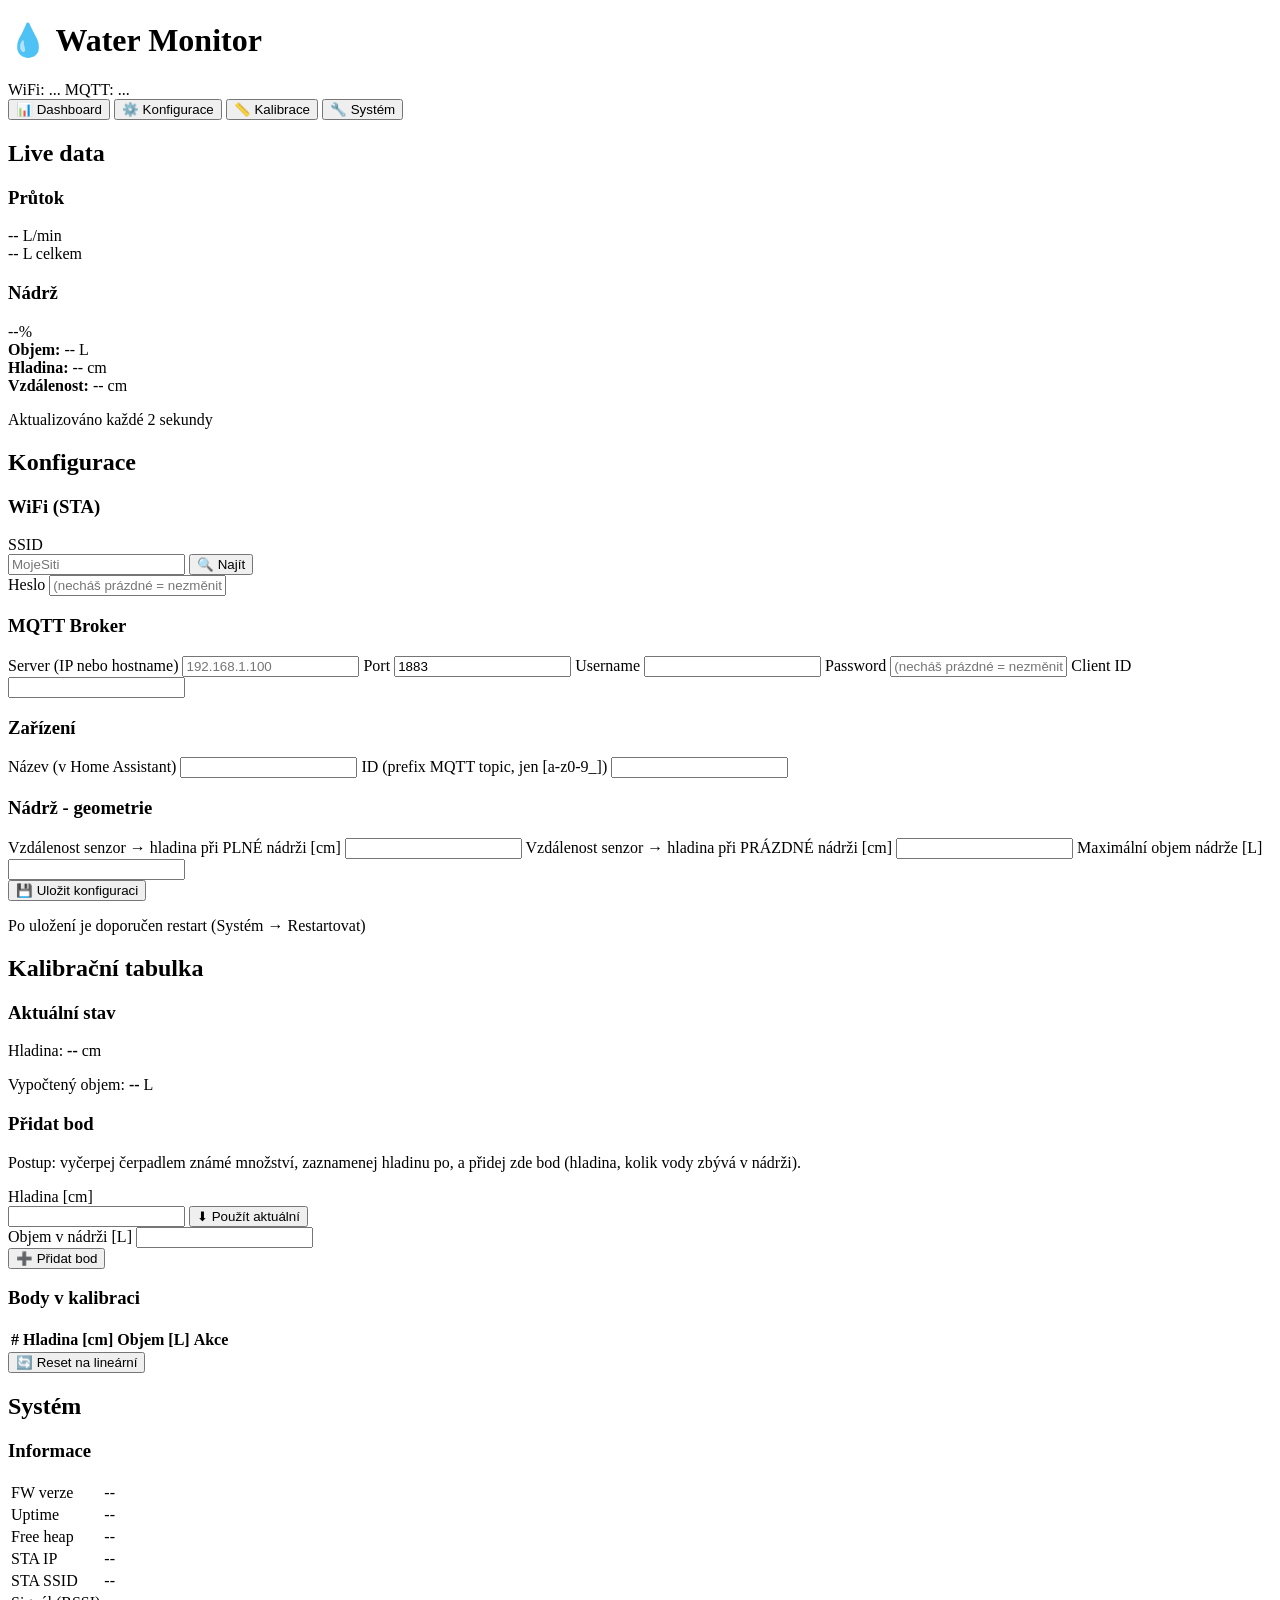
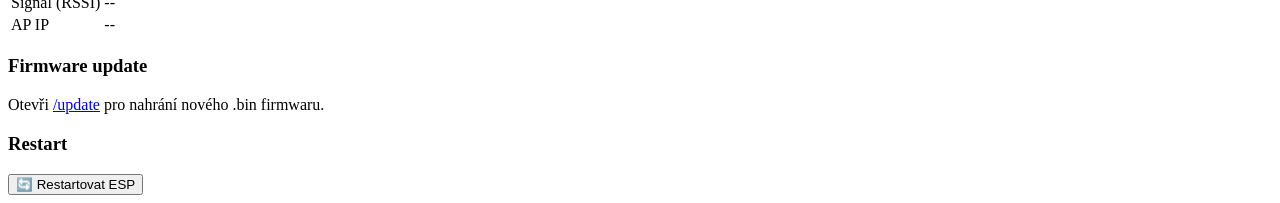
==== firmware/water_monitor/data/index.html @ 5c4e8e4f "Initial commit: Water Monitor v2.0" ====
<!DOCTYPE html>
<html lang="cs">
<head>
  <meta charset="UTF-8">
  <meta name="viewport" content="width=device-width, initial-scale=1.0">
  <title>Water Monitor</title>
  <link rel="stylesheet" href="/style.css">
</head>
<body>
  <header>
    <h1>💧 Water Monitor</h1>
    <div id="status-badges">
      <span id="badge-wifi" class="badge">WiFi: ...</span>
      <span id="badge-mqtt" class="badge">MQTT: ...</span>
    </div>
  </header>
  
  <nav>
    <button class="tab-btn active" data-tab="dashboard">📊 Dashboard</button>
    <button class="tab-btn" data-tab="config">⚙️ Konfigurace</button>
    <button class="tab-btn" data-tab="calibration">📏 Kalibrace</button>
    <button class="tab-btn" data-tab="system">🔧 Systém</button>
  </nav>
  
  <main>
    <!-- DASHBOARD -->
    <section id="tab-dashboard" class="tab-content active">
      <h2>Live data</h2>
      
      <div class="card">
        <h3>Průtok</h3>
        <div class="metric-row">
          <div class="metric">
            <span class="metric-value" id="flow-lpm">--</span>
            <span class="metric-unit">L/min</span>
          </div>
          <div class="metric">
            <span class="metric-value" id="total-volume">--</span>
            <span class="metric-unit">L celkem</span>
          </div>
        </div>
      </div>
      
      <div class="card">
        <h3>Nádrž</h3>
        <div class="tank-visual">
          <div class="tank-outer">
            <div class="tank-fill" id="tank-fill" style="height: 0%"></div>
            <div class="tank-label" id="tank-percent">--%</div>
          </div>
          <div class="tank-info">
            <div><strong>Objem:</strong> <span id="tank-volume">--</span> L</div>
            <div><strong>Hladina:</strong> <span id="tank-level">--</span> cm</div>
            <div><strong>Vzdálenost:</strong> <span id="tank-distance">--</span> cm</div>
          </div>
        </div>
      </div>
      
      <p class="hint">Aktualizováno každé 2 sekundy</p>
    </section>
    
    <!-- KONFIGURACE -->
    <section id="tab-config" class="tab-content">
      <h2>Konfigurace</h2>
      
      <div class="card">
        <h3>WiFi (STA)</h3>
        <label>SSID
          <div class="input-with-btn">
            <input type="text" id="cfg-wifi-ssid" placeholder="MojeSiti">
            <button type="button" id="btn-scan-wifi">🔍 Najít</button>
          </div>
        </label>
        <select id="cfg-wifi-list" style="display:none">
          <option value="">-- vybrat ze seznamu --</option>
        </select>
        <label>Heslo
          <input type="password" id="cfg-wifi-password" placeholder="(necháš prázdné = nezměnit)">
        </label>
      </div>
      
      <div class="card">
        <h3>MQTT Broker</h3>
        <label>Server (IP nebo hostname)
          <input type="text" id="cfg-mqtt-server" placeholder="192.168.1.100">
        </label>
        <label>Port
          <input type="number" id="cfg-mqtt-port" value="1883">
        </label>
        <label>Username
          <input type="text" id="cfg-mqtt-user">
        </label>
        <label>Password
          <input type="password" id="cfg-mqtt-password" placeholder="(necháš prázdné = nezměnit)">
        </label>
        <label>Client ID
          <input type="text" id="cfg-mqtt-client-id">
        </label>
      </div>
      
      <div class="card">
        <h3>Zařízení</h3>
        <label>Název (v Home Assistant)
          <input type="text" id="cfg-device-name">
        </label>
        <label>ID (prefix MQTT topic, jen [a-z0-9_])
          <input type="text" id="cfg-device-id">
        </label>
      </div>
      
      <div class="card">
        <h3>Nádrž - geometrie</h3>
        <label>Vzdálenost senzor → hladina při PLNÉ nádrži [cm]
          <input type="number" id="cfg-tank-full" step="0.1">
        </label>
        <label>Vzdálenost senzor → hladina při PRÁZDNÉ nádrži [cm]
          <input type="number" id="cfg-tank-empty" step="0.1">
        </label>
        <label>Maximální objem nádrže [L]
          <input type="number" id="cfg-tank-max">
        </label>
      </div>
      
      <button id="btn-save-config" class="btn-primary">💾 Uložit konfiguraci</button>
      <p class="hint">Po uložení je doporučen restart (Systém → Restartovat)</p>
    </section>
    
    <!-- KALIBRACE -->
    <section id="tab-calibration" class="tab-content">
      <h2>Kalibrační tabulka</h2>
      
      <div class="card">
        <h3>Aktuální stav</h3>
        <p>Hladina: <strong id="cal-current-level">--</strong> cm</p>
        <p>Vypočtený objem: <strong id="cal-current-volume">--</strong> L</p>
      </div>
      
      <div class="card">
        <h3>Přidat bod</h3>
        <p class="hint">
          Postup: vyčerpej čerpadlem známé množství, zaznamenej hladinu po, 
          a přidej zde bod (hladina, kolik vody zbývá v nádrži).
        </p>
        <div class="metric-row">
          <label style="flex:1">Hladina [cm]
            <div class="input-with-btn">
              <input type="number" id="cal-new-level" step="0.1">
              <button type="button" id="btn-use-current">⬇ Použít aktuální</button>
            </div>
          </label>
          <label style="flex:1">Objem v nádrži [L]
            <input type="number" id="cal-new-volume" step="1">
          </label>
        </div>
        <button id="btn-add-point" class="btn-primary">➕ Přidat bod</button>
      </div>
      
      <div class="card">
        <h3>Body v kalibraci</h3>
        <table id="cal-table">
          <thead>
            <tr><th>#</th><th>Hladina [cm]</th><th>Objem [L]</th><th>Akce</th></tr>
          </thead>
          <tbody id="cal-tbody"></tbody>
        </table>
        <button id="btn-reset-cal" class="btn-danger">🔄 Reset na lineární</button>
      </div>
    </section>
    
    <!-- SYSTÉM -->
    <section id="tab-system" class="tab-content">
      <h2>Systém</h2>
      
      <div class="card">
        <h3>Informace</h3>
        <table>
          <tr><td>FW verze</td><td id="sys-fw">--</td></tr>
          <tr><td>Uptime</td><td id="sys-uptime">--</td></tr>
          <tr><td>Free heap</td><td id="sys-heap">--</td></tr>
          <tr><td>STA IP</td><td id="sys-sta-ip">--</td></tr>
          <tr><td>STA SSID</td><td id="sys-sta-ssid">--</td></tr>
          <tr><td>Signál (RSSI)</td><td id="sys-rssi">--</td></tr>
          <tr><td>AP IP</td><td id="sys-ap-ip">--</td></tr>
        </table>
      </div>
      
      <div class="card">
        <h3>Firmware update</h3>
        <p class="hint">Otevři <a href="/update" target="_blank">/update</a> pro nahrání nového .bin firmwaru.</p>
      </div>
      
      <div class="card">
        <h3>Restart</h3>
        <button id="btn-restart" class="btn-danger">🔄 Restartovat ESP</button>
      </div>
    </section>
  </main>
  
  <div id="toast" class="toast"></div>
  
  <script src="/app.js"></script>
</body>
</html>
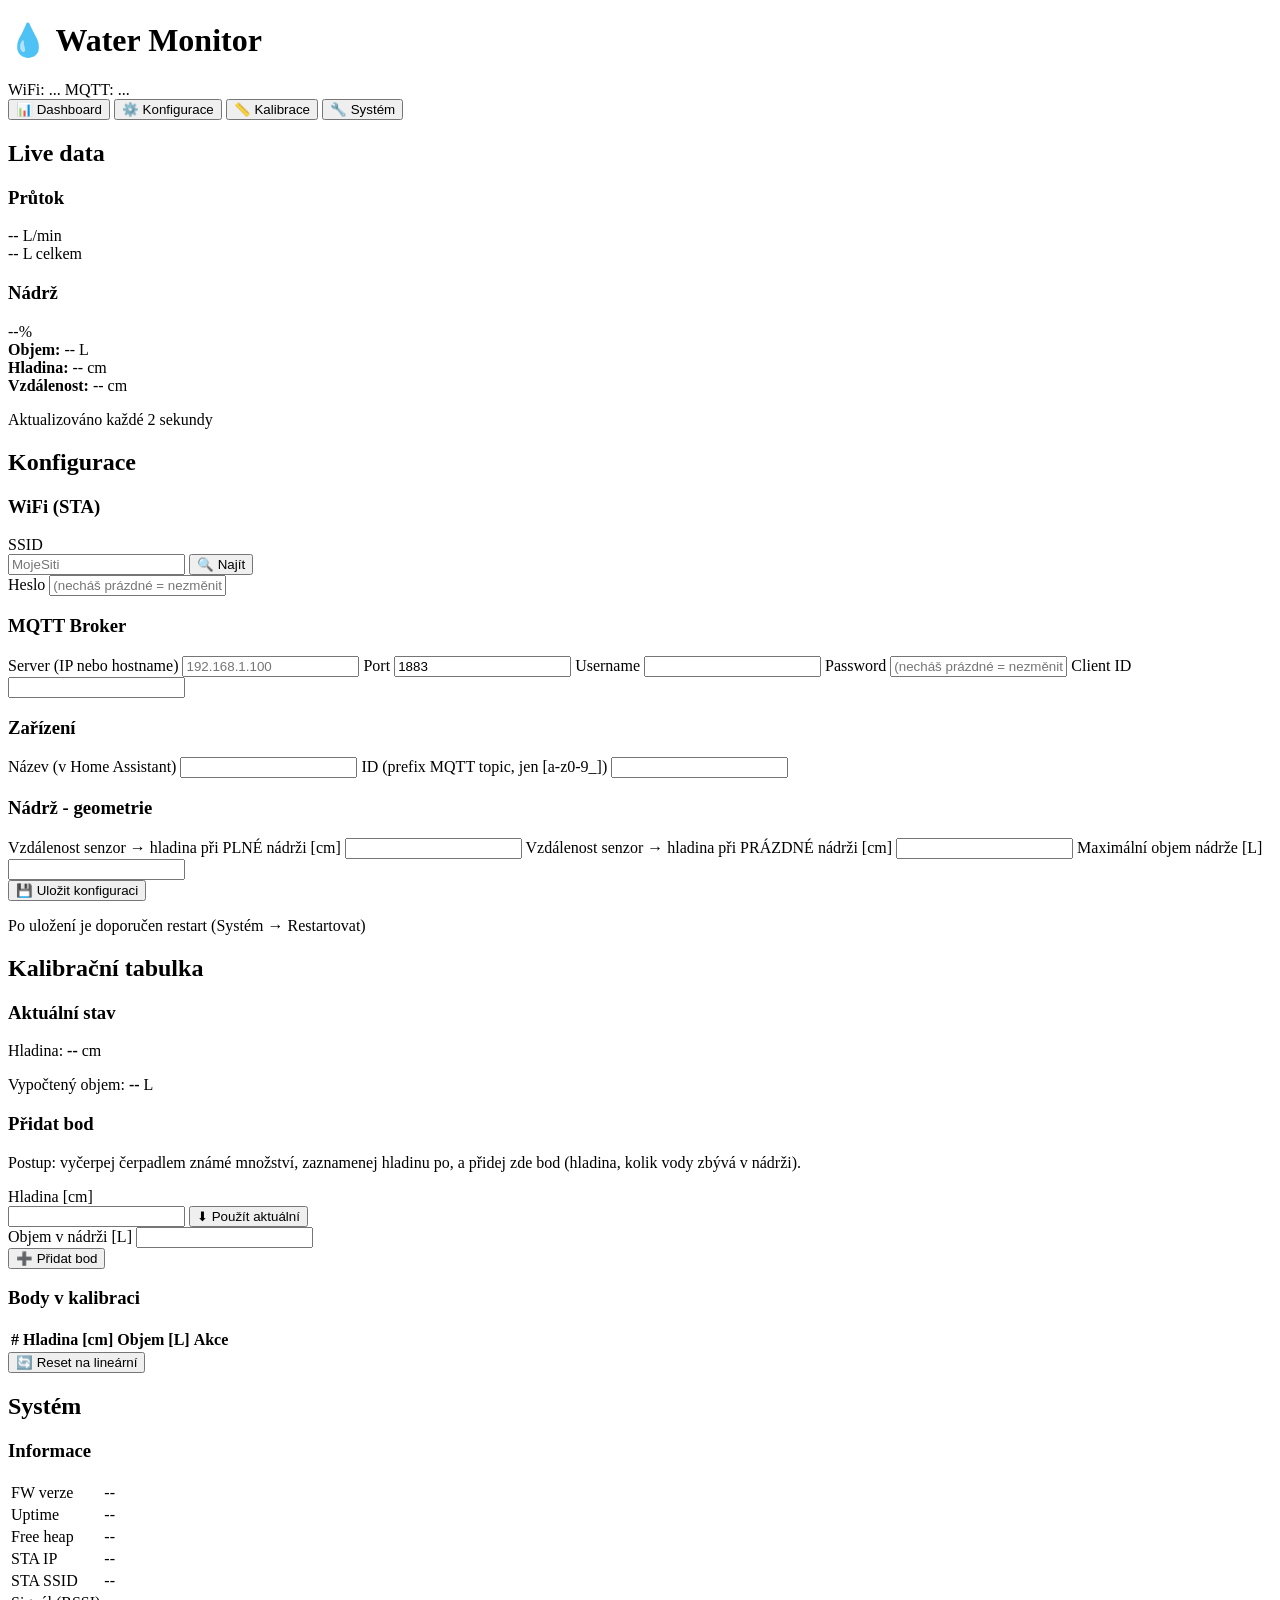
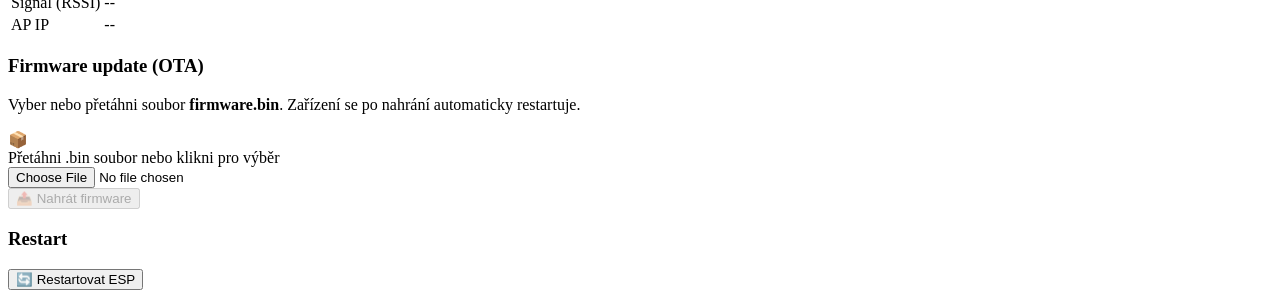
==== commit 65f20618: "feat: low-flow accuracy + total counter persistence (v2.2) Měření průtoku přepracováno z počítání pu" ====
--- a/firmware/water_monitor/data/index.html
+++ b/firmware/water_monitor/data/index.html
@@ -185,8 +185,25 @@
       </div>
       
       <div class="card">
-        <h3>Firmware update</h3>
-        <p class="hint">Otevři <a href="/update" target="_blank">/update</a> pro nahrání nového .bin firmwaru.</p>
+        <h3>Firmware update (OTA)</h3>
+        <p class="hint">Vyber nebo přetáhni soubor <strong>firmware.bin</strong>. Zařízení se po nahrání automaticky restartuje.</p>
+
+        <div id="ota-dropzone" class="ota-dropzone">
+          <div class="ota-icon">📦</div>
+          <div id="ota-file-label">Přetáhni .bin soubor nebo klikni pro výběr</div>
+          <input type="file" id="ota-file" accept=".bin">
+        </div>
+
+        <div id="ota-progress-wrap">
+          <div class="progress-bar">
+            <div class="progress-fill" id="ota-progress-fill"></div>
+          </div>
+          <div id="ota-progress-text" class="hint" style="text-align:center"></div>
+        </div>
+
+        <div id="ota-status" class="ota-status"></div>
+
+        <button id="btn-ota-upload" class="btn-primary" disabled>📤 Nahrát firmware</button>
       </div>
       
       <div class="card">
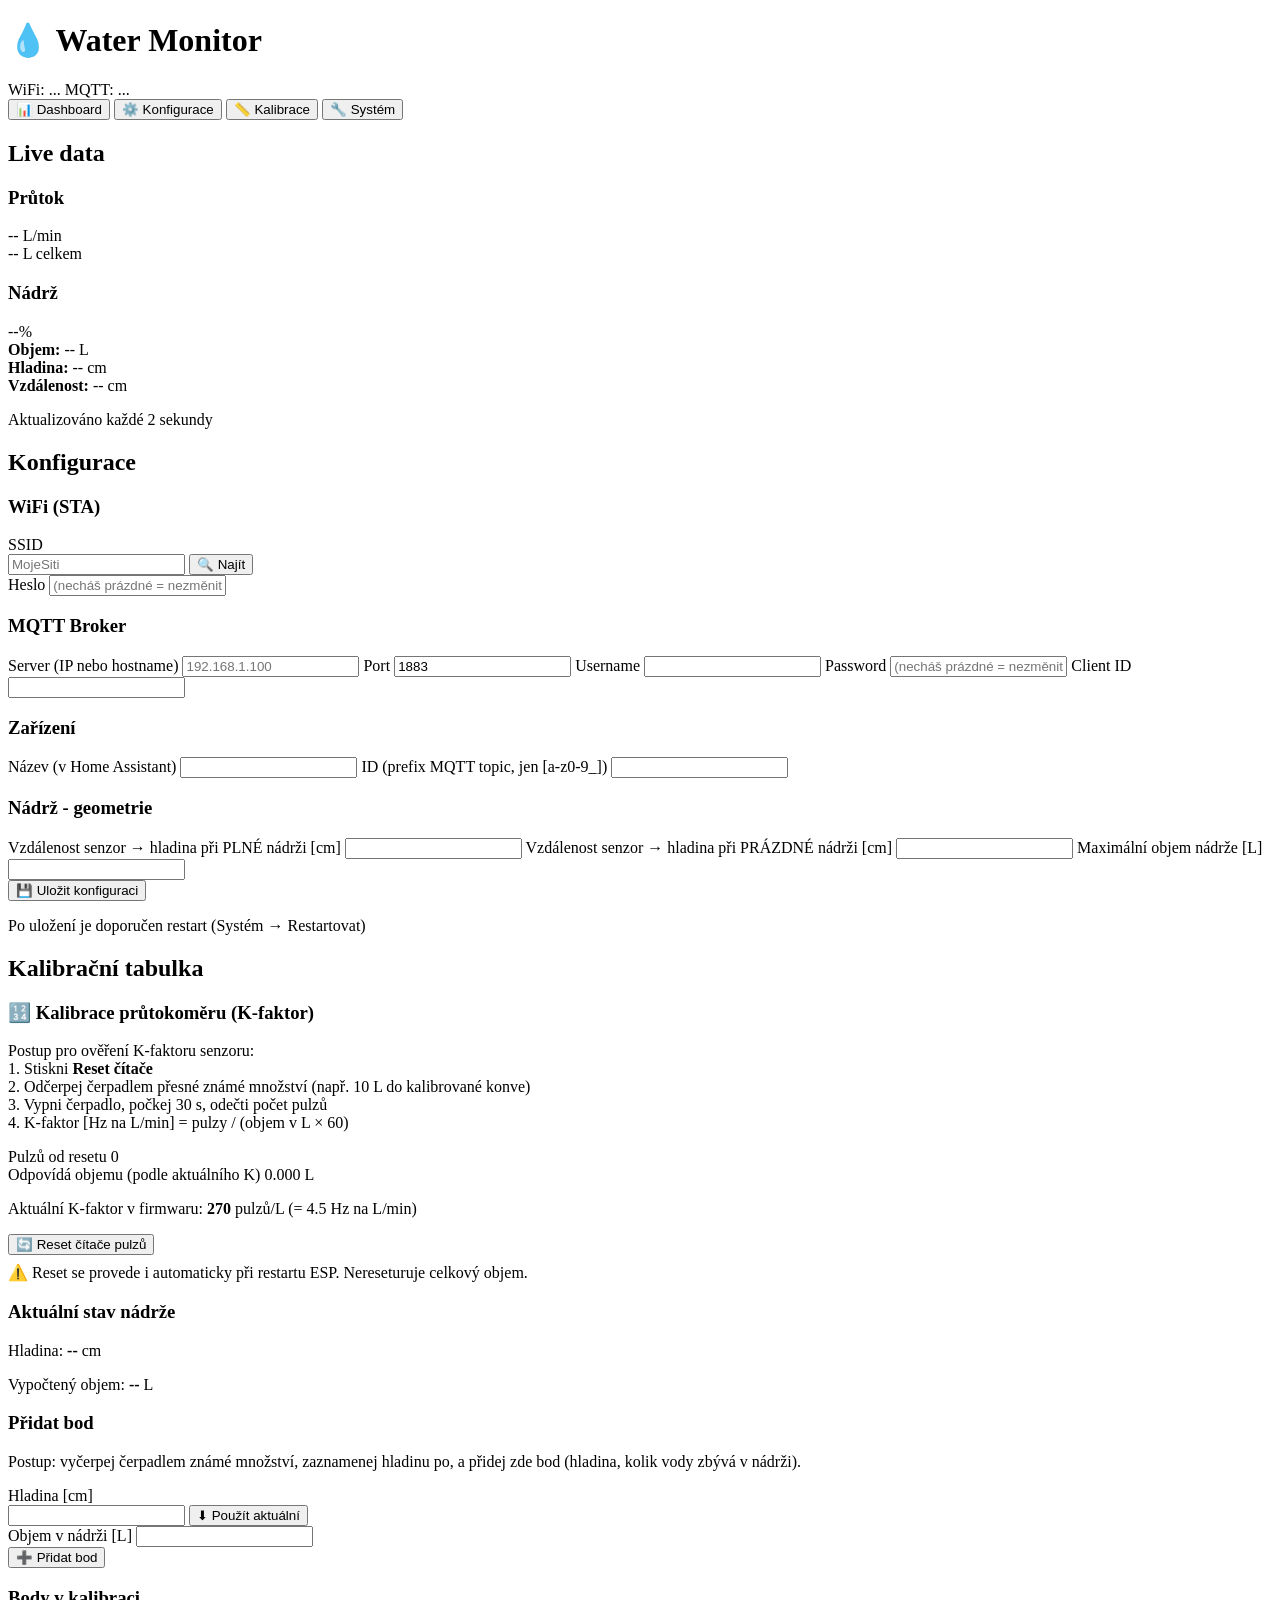
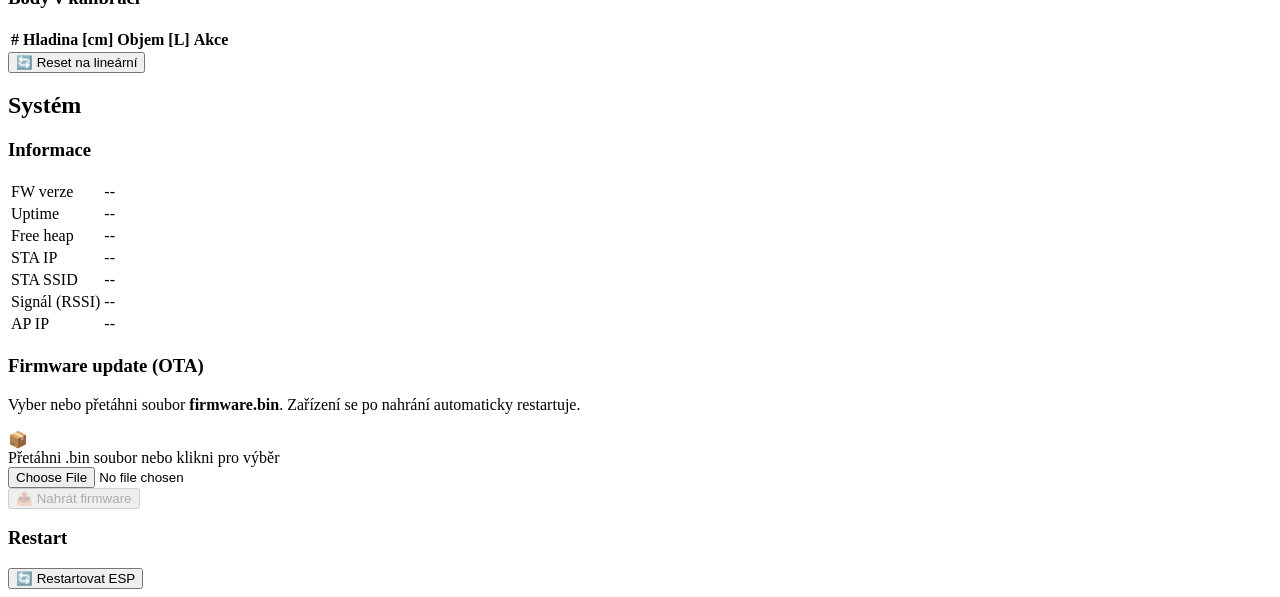
==== commit bc02eaf3: "ui: add K-factor calibration card with live pulse counter to Kalibrace tab" ====
--- a/firmware/water_monitor/data/index.html
+++ b/firmware/water_monitor/data/index.html
@@ -130,7 +130,36 @@
       <h2>Kalibrační tabulka</h2>
       
       <div class="card">
-        <h3>Aktuální stav</h3>
+        <h3>🔢 Kalibrace průtokoměru (K-faktor)</h3>
+        <p class="hint">
+          Postup pro ověření K-faktoru senzoru:
+          <br>1. Stiskni <strong>Reset čítače</strong>
+          <br>2. Odčerpej čerpadlem přesné známé množství (např. 10 L do kalibrované konve)
+          <br>3. Vypni čerpadlo, počkej 30 s, odečti počet pulzů
+          <br>4. K-faktor [Hz na L/min] = pulzy / (objem v L × 60)
+        </p>
+        <div class="metric-row">
+          <div class="metric">
+            <span class="metric-label">Pulzů od resetu</span>
+            <span class="metric-value" id="cal-pulses">0</span>
+          </div>
+          <div class="metric">
+            <span class="metric-label">Odpovídá objemu (podle aktuálního K)</span>
+            <span class="metric-value" id="cal-pulse-volume">0.000</span> L
+          </div>
+        </div>
+        <p class="hint">
+          Aktuální K-faktor v firmwaru: <strong id="cal-current-k">270</strong> pulzů/L
+          (= <span id="cal-current-k-hz">4.5</span> Hz na L/min)
+        </p>
+        <button id="btn-reset-pulses" class="btn-primary">🔄 Reset čítače pulzů</button>
+        <p class="hint" style="margin-top: 8px;">
+          ⚠️ Reset se provede i automaticky při restartu ESP. Nereseturuje celkový objem.
+        </p>
+      </div>
+      
+      <div class="card">
+        <h3>Aktuální stav nádrže</h3>
         <p>Hladina: <strong id="cal-current-level">--</strong> cm</p>
         <p>Vypočtený objem: <strong id="cal-current-volume">--</strong> L</p>
       </div>
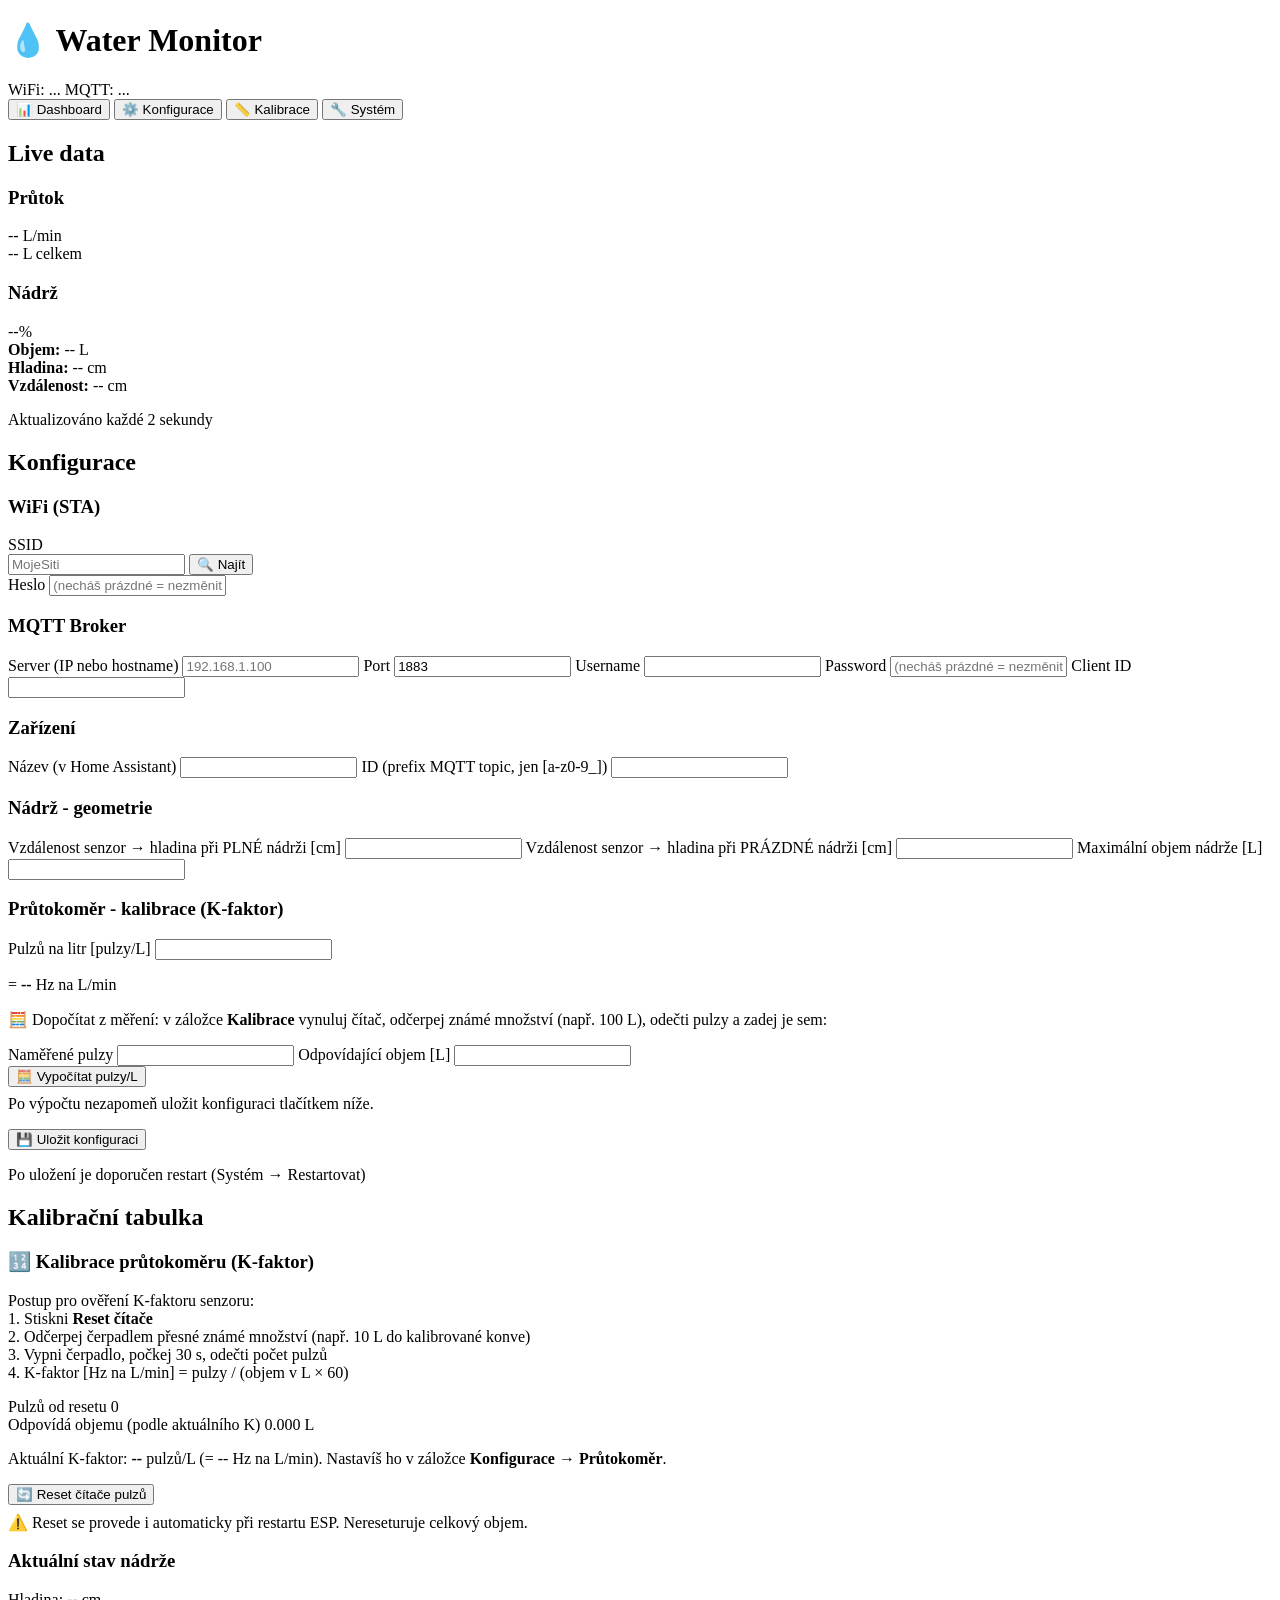
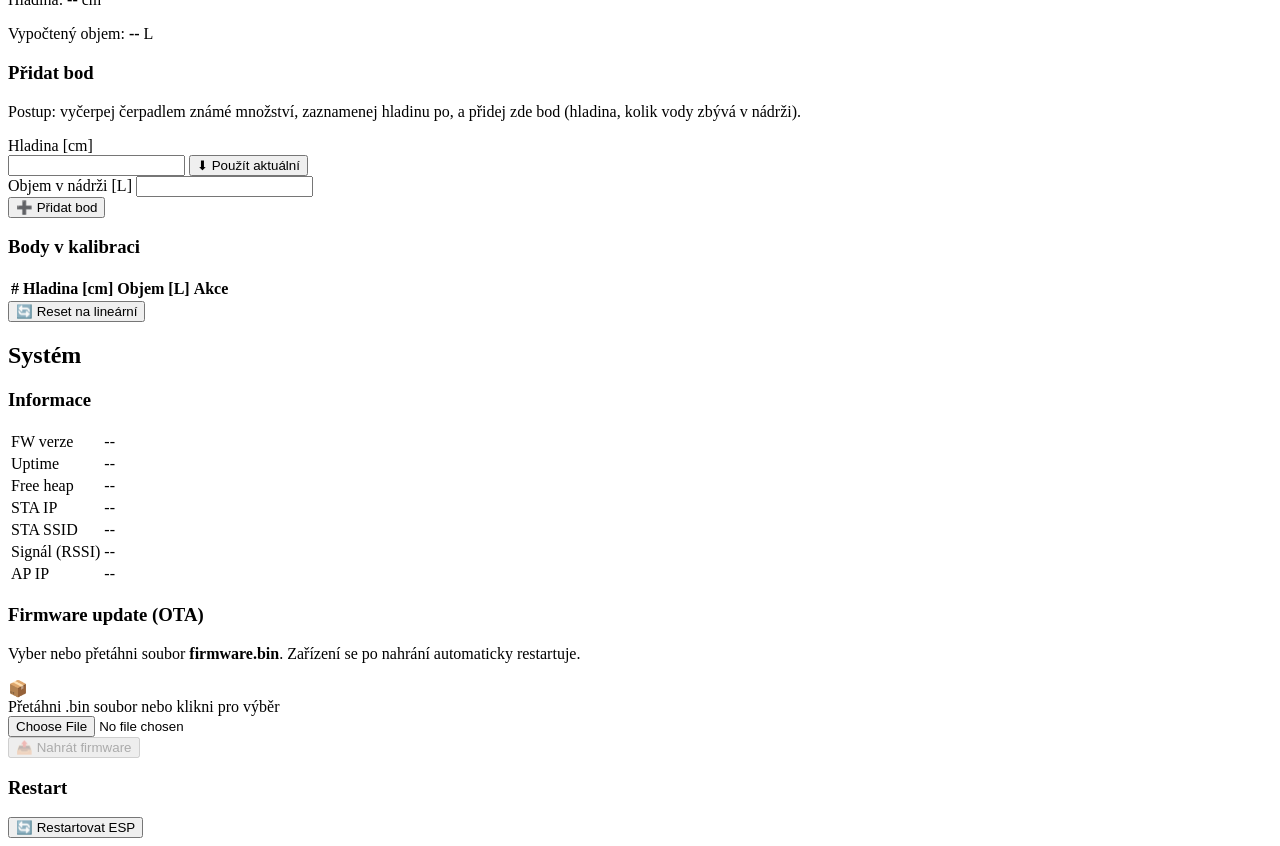
==== commit 4a5b0a77: "firmware: invalid-tank signalling + configurable flow K-factor (v2.5, v2.6) v2.5 - Signalizace nepla" ====
--- a/firmware/water_monitor/data/index.html
+++ b/firmware/water_monitor/data/index.html
@@ -43,6 +43,10 @@
       
       <div class="card">
         <h3>Nádrž</h3>
+        <div id="tank-warning" class="tank-warning" style="display:none">
+          ⚠️ Senzor hladiny nevrací platné měření. Možné příčiny: hladina je v mrtvé
+          zóně senzoru (blíž než ~20 cm), výpadek napájení nebo odpojený senzor.
+        </div>
         <div class="tank-visual">
           <div class="tank-outer">
             <div class="tank-fill" id="tank-fill" style="height: 0%"></div>
@@ -120,7 +124,31 @@
           <input type="number" id="cfg-tank-max">
         </label>
       </div>
-      
+
+      <div class="card">
+        <h3>Průtokoměr - kalibrace (K-faktor)</h3>
+        <label>Pulzů na litr [pulzy/L]
+          <input type="number" id="cfg-ppl" step="0.01">
+        </label>
+        <p class="hint">= <strong id="cfg-kfactor">--</strong> Hz na L/min</p>
+        <p class="hint" style="margin-top:0.75rem">
+          🧮 Dopočítat z měření: v záložce <strong>Kalibrace</strong> vynuluj čítač,
+          odčerpej známé množství (např. 100 L), odečti pulzy a zadej je sem:
+        </p>
+        <div class="metric-row">
+          <label style="flex:1">Naměřené pulzy
+            <input type="number" id="cfg-cal-pulses" step="1">
+          </label>
+          <label style="flex:1">Odpovídající objem [L]
+            <input type="number" id="cfg-cal-liters" step="0.1">
+          </label>
+        </div>
+        <button type="button" id="btn-calc-ppl">🧮 Vypočítat pulzy/L</button>
+        <p class="hint" style="margin-top:0.5rem">
+          Po výpočtu nezapomeň uložit konfiguraci tlačítkem níže.
+        </p>
+      </div>
+
       <button id="btn-save-config" class="btn-primary">💾 Uložit konfiguraci</button>
       <p class="hint">Po uložení je doporučen restart (Systém → Restartovat)</p>
     </section>
@@ -149,8 +177,9 @@
           </div>
         </div>
         <p class="hint">
-          Aktuální K-faktor v firmwaru: <strong id="cal-current-k">270</strong> pulzů/L
-          (= <span id="cal-current-k-hz">4.5</span> Hz na L/min)
+          Aktuální K-faktor: <strong id="cal-current-k">--</strong> pulzů/L
+          (= <span id="cal-current-k-hz">--</span> Hz na L/min).
+          Nastavíš ho v záložce <strong>Konfigurace → Průtokoměr</strong>.
         </p>
         <button id="btn-reset-pulses" class="btn-primary">🔄 Reset čítače pulzů</button>
         <p class="hint" style="margin-top: 8px;">
